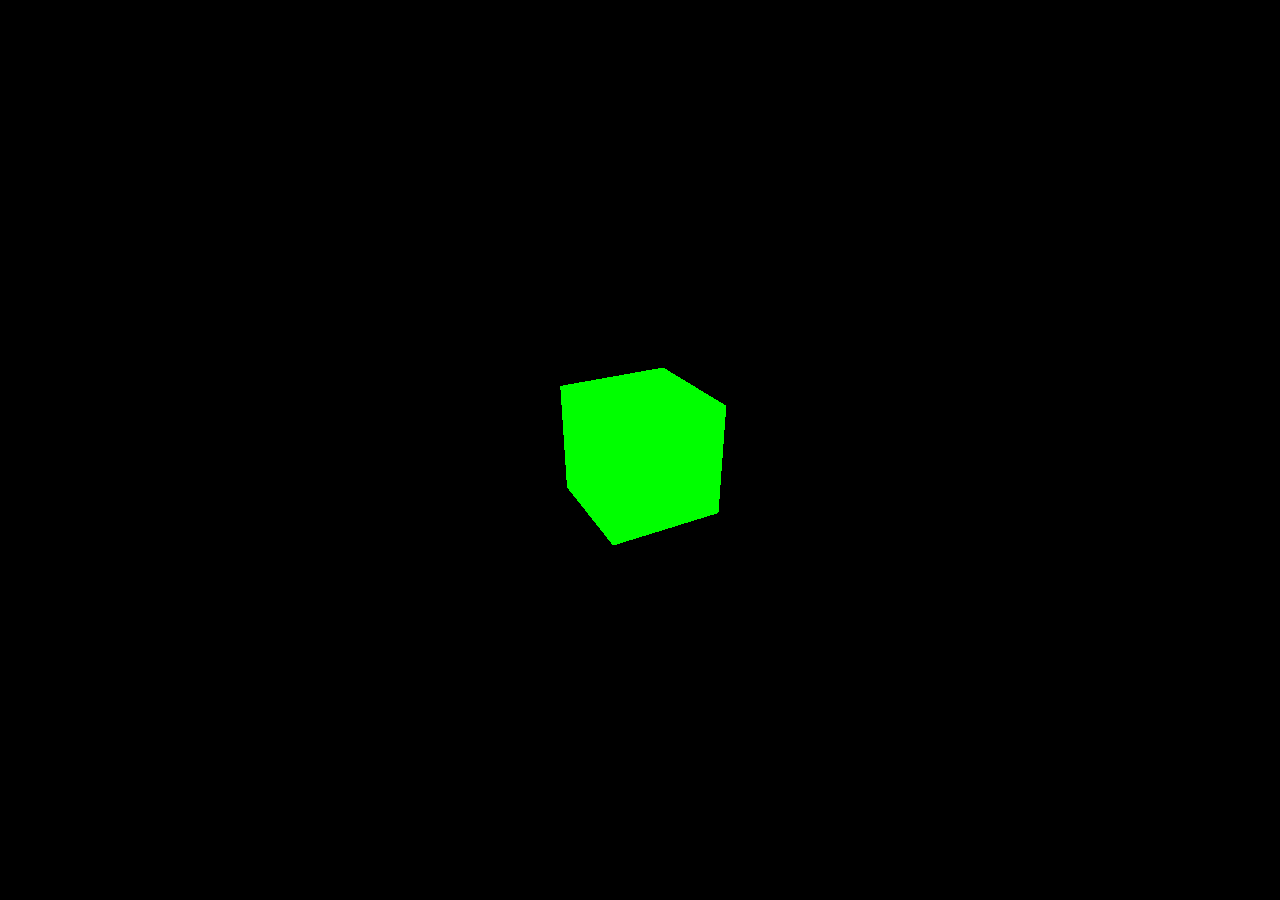
==== index.html @ afa793e1 "ThreeJS" ====
<!DOCTYPE html>
<html>
	<head>
		<title>Cube in tree.js</title>
		<style>
			body { margin: 0; }
		</style>
	</head>
	<body>
		<script src="js/three.js"></script>
		<script>
			const scene = new THREE.Scene();
			const camera = new THREE.PerspectiveCamera( 75, window.innerWidth / window.innerHeight, 0.1, 1000 );

			const renderer = new THREE.WebGLRenderer();
			renderer.setSize( window.innerWidth, window.innerHeight );
			document.body.appendChild( renderer.domElement );

			const geometry = new THREE.BoxGeometry();
			const material = new THREE.MeshBasicMaterial( { color: 0x00ff00 } );
			const cube = new THREE.Mesh( geometry, material );
			scene.add( cube );

			camera.position.z = 5;

			const animate = function () {
				requestAnimationFrame( animate );

				cube.rotation.x += 0.01;
				cube.rotation.y += 0.01;

				renderer.render( scene, camera );
			};

			animate();
		</script>
	</body>
</html>
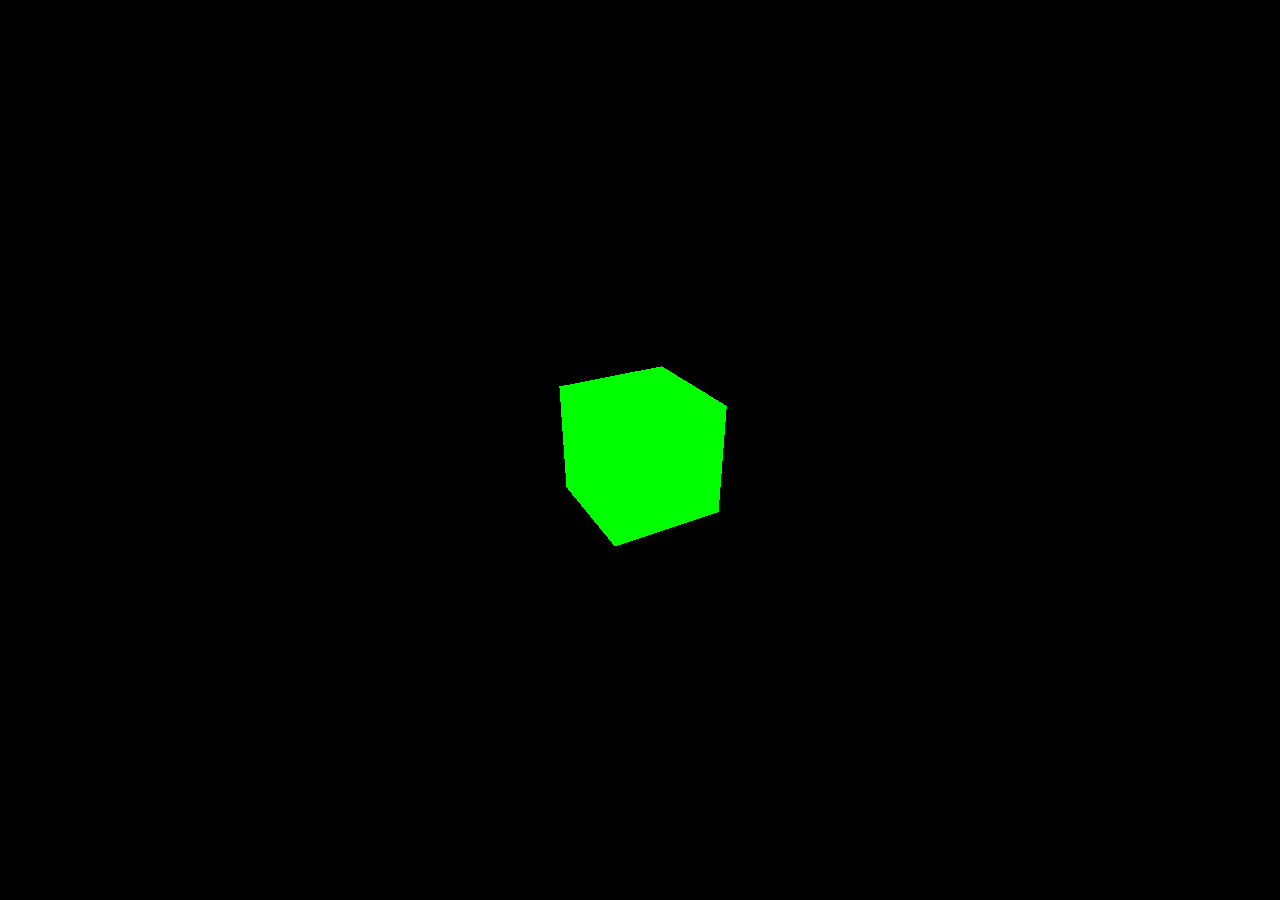
==== commit 3410d7f9: "Update index.html" ====
--- a/index.html
+++ b/index.html
@@ -1,7 +1,7 @@
 <!DOCTYPE html>
 <html>
 	<head>
-		<title>Cube in tree.js</title>
+		<title>Cube in three.js</title>
 		<style>
 			body { margin: 0; }
 		</style>
@@ -35,4 +35,4 @@
 			animate();
 		</script>
 	</body>
-</html>+</html>
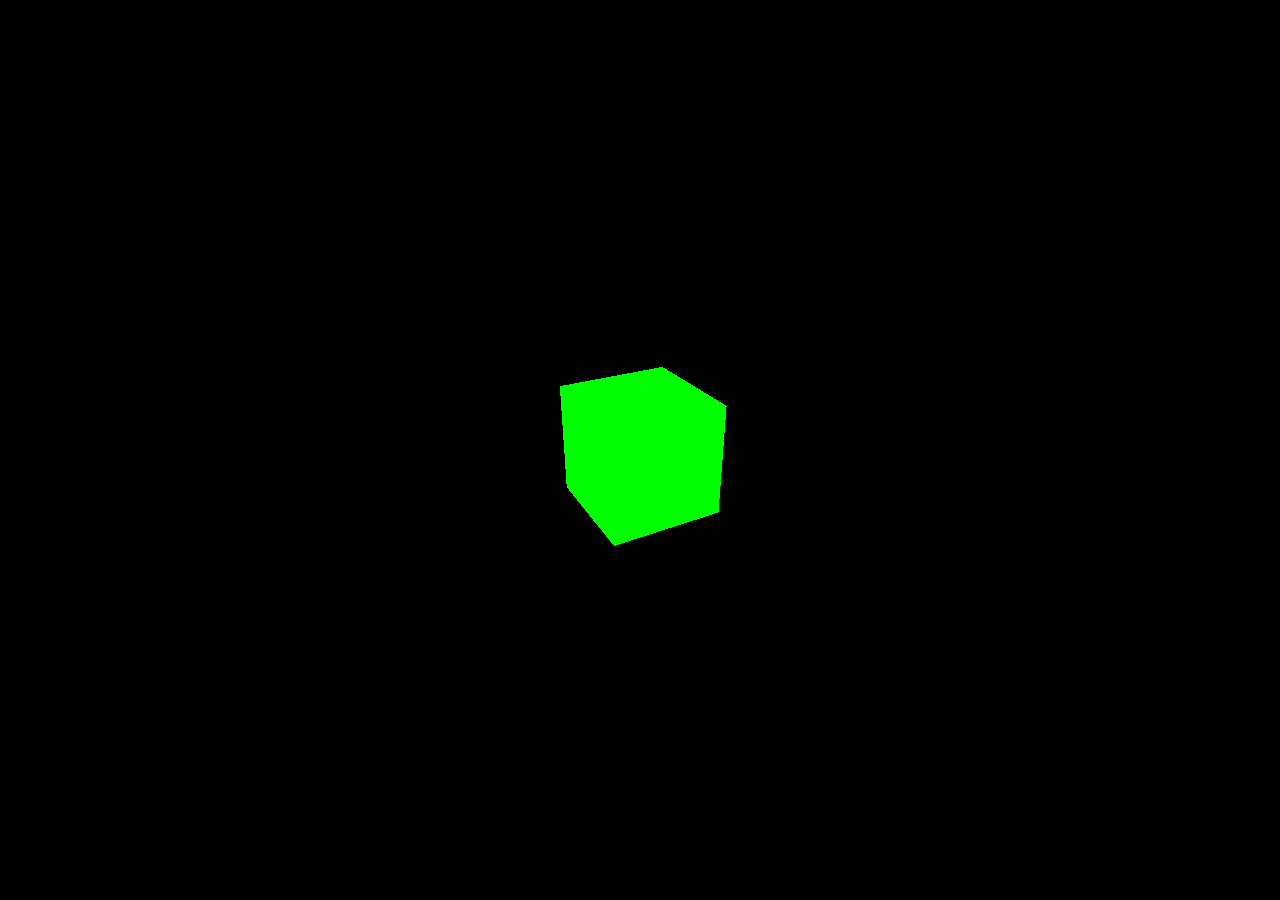
==== commit 310ba964: "Update index.html" ====
--- a/index.html
+++ b/index.html
@@ -1,7 +1,7 @@
 <!DOCTYPE html>
 <html>
 	<head>
-		<title>Cube in three.js</title>
+		<title>Cube | Three.js</title>
 		<style>
 			body { margin: 0; }
 		</style>
